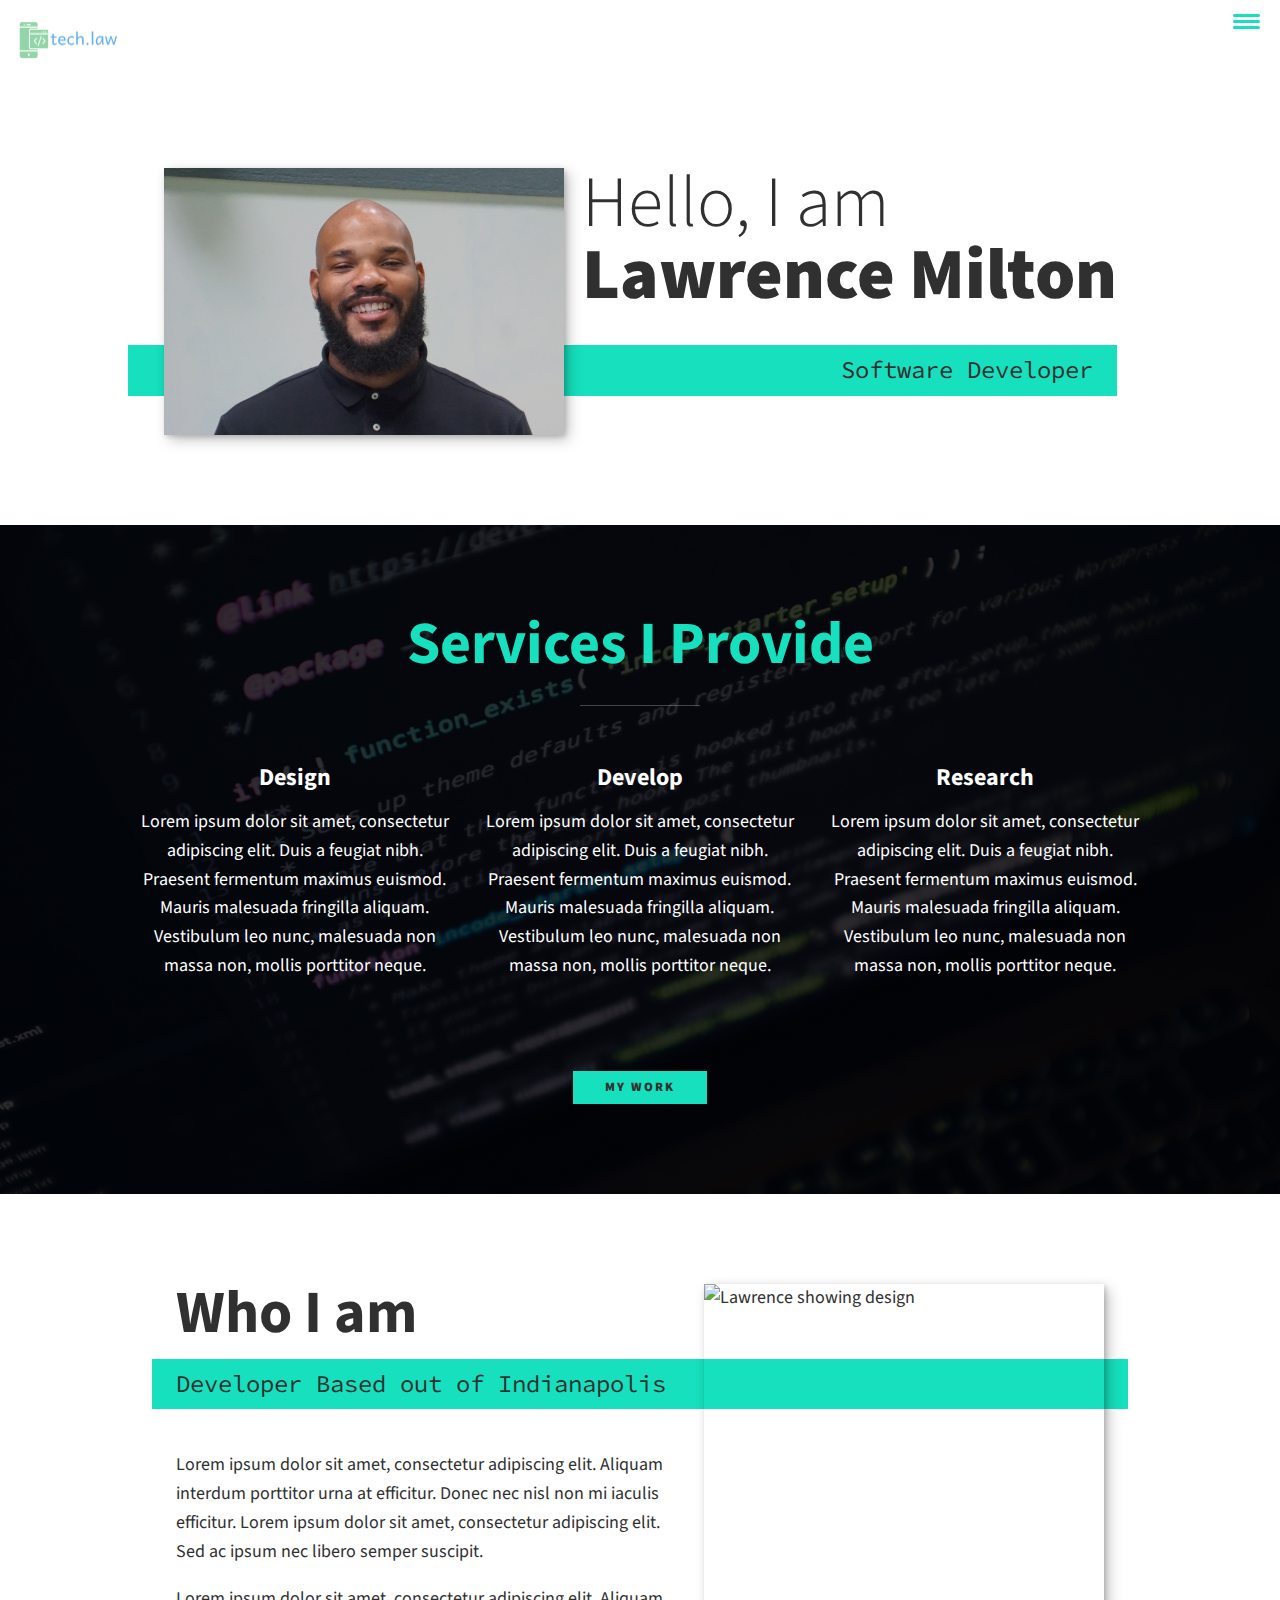
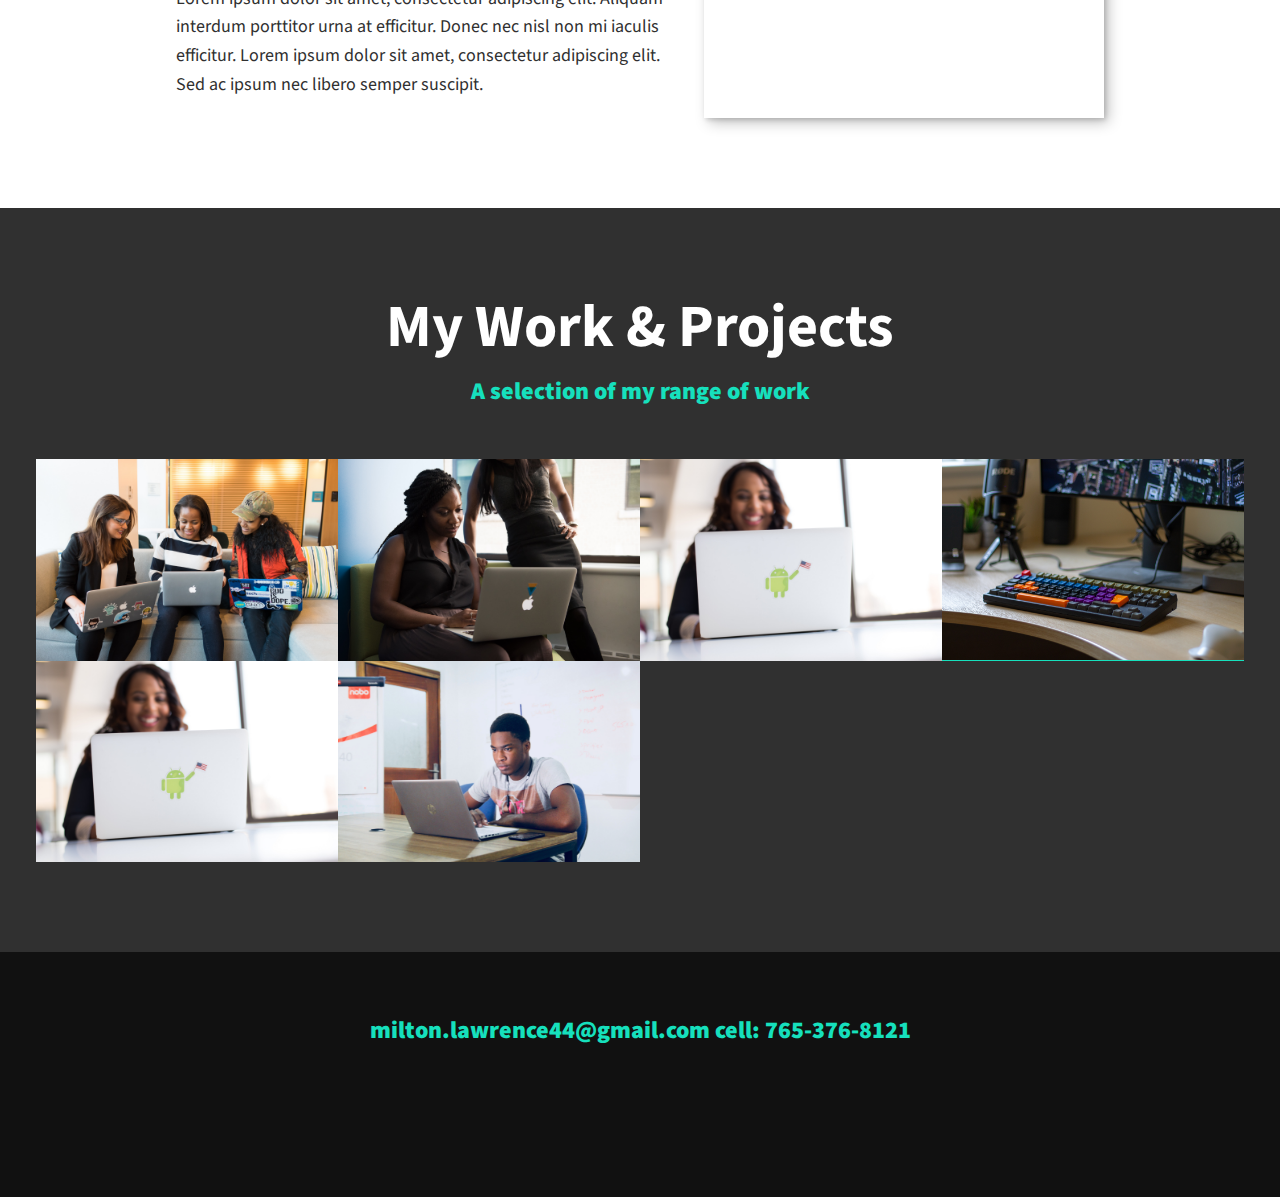
==== index.html @ 19be71a9 "Add phone number to footer" ====
<!DOCTYPE html>
<html lang="en">
  <head>
    <meta charset="UTF-8" />
    <meta name="viewport" content="width=device-width, initial-scale=1.0" />
    <title>Lawrence Milton Portfolio Website</title>
    <link
      rel="stylesheet"
      href="https://cdnjs.cloudflare.com/ajax/libs/normalize/7.0.0/normalize.min.css"
    />
    <script
      src="https://kit.fontawesome.com/e6f04db152.js"
      crossorigin="anonymous"
    ></script>
    <link
      href="https://fonts.googleapis.com/css?family=Source+Code+Pro:400,900|Source+Sans+Pro:300,900&display=swap"
      rel="stylesheet"
    />

    <link rel="stylesheet" href="css/style.css" />
  </head>
  <body>
    <header>
      <div class="logo">
        <img src="img/logo.png" alt="" />
      </div>
      <button class="nav-toggle" aria-label="toggle navigation">
        <span class="hamburger"></span>
      </button>
      <nav class="nav">
        <ul class="nav__list">
          <li class="nav__item"><a href="#home" class="nav__link">Home</a></li>
          <li class="nav__item">
            <a href="#services" class="nav__link">My Services</a>
          </li>
          <li class="nav__item">
            <a href="#about" class="nav__link">About me</a>
          </li>
          <li class="nav__item">
            <a href="#work" class="nav__link">My Work</a>
          </li>
        </ul>
      </nav>
    </header>

    <!---Introduction--->
    <section class="intro" id="home">
      <h1 class="section__title section__title--intro">
        Hello, I am <strong>Lawrence Milton</strong>
      </h1>
      <p class="section__subtitle section__subtitle--intro">
        Software Developer
      </p>
      <img
        src="img/DSC03728.JPG"
        alt="picture of Lawrence smiling"
        class="intro__img"
      />
    </section>

    <!---My Services---->
    <section class="my-services" id="services">
      <h2 class="section__title section__title--services">
        Services I Provide
      </h2>
      <div class="services">
        <div class="service">
          <h3>Design</h3>
          <p>
            Lorem ipsum dolor sit amet, consectetur adipiscing elit. Duis a
            feugiat nibh. Praesent fermentum maximus euismod. Mauris malesuada
            fringilla aliquam. Vestibulum leo nunc, malesuada non massa non,
            mollis porttitor neque.
          </p>
        </div>
        <!---Closed service--->
        <div class="service">
          <h3>Develop</h3>
          <p>
            Lorem ipsum dolor sit amet, consectetur adipiscing elit. Duis a
            feugiat nibh. Praesent fermentum maximus euismod. Mauris malesuada
            fringilla aliquam. Vestibulum leo nunc, malesuada non massa non,
            mollis porttitor neque.
          </p>
        </div>
        <!---Closed service--->
        <div class="service">
          <h3>Research</h3>
          <p>
            Lorem ipsum dolor sit amet, consectetur adipiscing elit. Duis a
            feugiat nibh. Praesent fermentum maximus euismod. Mauris malesuada
            fringilla aliquam. Vestibulum leo nunc, malesuada non massa non,
            mollis porttitor neque.
          </p>
        </div>
        <!---Closed service--->
      </div>
      <!---Closed Services--->
      <a href="#work" class="btn">My Work</a>
    </section>

    <!--About me-->
    <section class="about-me" id="about">
      <h2 class="section__title section__title--about">Who I am</h2>
      <p class="section__subtitle section__subtitle--about">
        Developer Based out of Indianapolis
      </p>

      <div class="about-me__body">
        <p>
          Lorem ipsum dolor sit amet, consectetur adipiscing elit. Aliquam
          interdum porttitor urna at efficitur. Donec nec nisl non mi iaculis
          efficitur. Lorem ipsum dolor sit amet, consectetur adipiscing elit.
          Sed ac ipsum nec libero semper suscipit.
        </p>
        <p>
          Lorem ipsum dolor sit amet, consectetur adipiscing elit. Aliquam
          interdum porttitor urna at efficitur. Donec nec nisl non mi iaculis
          efficitur. Lorem ipsum dolor sit amet, consectetur adipiscing elit.
          Sed ac ipsum nec libero semper suscipit.
        </p>
      </div>

      <img
        src="img/DSC03718.JPG"
        alt="Lawrence showing design"
        class="about-me__img"
      />
    </section>

    <!--My Work-->
    <section class="my-work" id="work">
      <h2 class="section__title section__title--work">My Work & Projects</h2>
      <p class="section__subtitle section__subtitle--work">
        A selection of my range of work
      </p>
      <div class="portfolio">
        <a href="portfolio-item.html" class="portfolio__item">
          <img src="img/project_1.jpg" alt="" class="portfolio__img" />
        </a>
        <a href="#" class="portfolio__item">
          <img src="img/project_2.jpg" alt="" class="portfolio__img" />
        </a>
        <a href="#" class="portfolio__item">
          <img src="img/project_3.jpg" alt="" class="portfolio__img" />
        </a>
        <a href="#" class="portfolio__item">
          <img src="img/project_4.jpg" alt="" class="portfolio__img" />
        </a>
        <a href="#" class="portfolio__item">
          <img src="img/project_3.jpg" alt="" class="portfolio__img" />
        </a>
        <a href="#" class="portfolio__item">
          <img src="img/project_6.jpg" alt="" class="portfolio__img" />
        </a>
      </div>
    </section>

    <!--Footer-->
    <footer class="footer">
      <a href="mailto:milton.lawrence44@gmail.com" class="footer__link"
        >milton.lawrence44@gmail.com cell: 765-376-8121</a
      >
      <ul class="social-list">
        <li class="social-list__item">
          <a class="social-list__link" href="https://github.com/lawmil"
            ><i class="fab fa-github"></i
          ></a>
        </li>
        <li class="social-list__item">
          <a
            class="social-list__link"
            href="https://www.linkedin.com/in/lawrence-milton-266180165/"
            ><i class="fab fa-linkedin"></i
          ></a>
        </li>
      </ul>
    </footer>

    <script src="js/index.js"></script>
  </body>
</html>
---- css/style.css ----
*,
*::before,
*::after {
  box-sizing: border-box;
}

:root {
  --ff-primary: "Source Sans Pro", sans-serif;
  --ff-secondary: "Source Code Pro", monospace;

  --fw-reg: 300;
  --fw-bold: 900;

  --clr-light: #fff;
  --clr-dark: #303030;
  --clr-accent: #16e0bd;

  --fs-h1: 3rem;
  --fs-h2: 2.25rem;
  --fs-h3: 1.25rem;
  --fs-body: 1rem;

  --bs: 0.25em 0.25em 0.75em rgba(0, 0, 0, 0.25),
    0.125em 0.125em 0.25em rgba(0, 0, 0, 0.15);
}

@media (min-width: 800px) {
  :root {
    --fs-h1: 4.5rem;
    --fs-h2: 3.75rem;
    --fs-h3: 1.5rem;
    --fs-body: 1.125rem;
  }
}

/* General Styles*/

html {
  scroll-behavior: smooth;
}

body {
  background: var(--clr-light);
  color: var(--clr-dark);
  margin: 0;
  font-family: var(--ff-primary);
  font-size: var(--fs-body);
  line-height: 1.6;
}

section {
  padding: 5em 2em;
}

img {
  display: block;
  max-width: 100%;
}

strong {
  font-weight: var(--fw-bold);
}

:focus {
  outline: 3px solid var(--clr-accent);
  outline-offset: 3px;
}

/* Button */

.btn {
  display: inline-block;
  padding: 0.5em 2.5em;
  background: var(--clr-accent);
  color: var(--clr-dark);
  text-decoration: none;
  cursor: pointer;
  font-size: 0.8rem;
  text-transform: uppercase;
  letter-spacing: 2px;
  font-weight: var(--fw-bold);
  transition: transform 200ms ease-in-out;
}

.btn:hover {
  transform: scale(1.1);
}

/* Typography */

h1,
h2,
h3 {
  line-height: 1;
  margin: 0;
}

h1 {
  font-size: var(--fs-h1);
}
h2 {
  font-size: var(--fs-h2);
}
h3 {
  font-size: var(--fs-h3);
}

.section__title {
  margin-bottom: 0.25em;
}

.section__title--intro {
  font-weight: var(--fw-reg);
}

.section__title--intro strong {
  display: block;
}

.section__subtitle {
  margin: 0;
  font-size: var(--fs-h3);
}

.section__subtitle--intro,
.section__subtitle--about {
  background: var(--clr-accent);
  padding: 0.25em 1em;
  font-family: var(--ff-secondary);
  margin-bottom: 1em;
}

.section__subtitle--work {
  color: var(--clr-accent);
  font-weight: var(--fw-bold);
  margin-bottom: 2em;
}

/* header */

header {
  display: flex;
  justify-content: space-between;
  padding: 1em;
}

.logo {
  max-width: 100px;
}

.nav {
  position: fixed;
  background: var(--clr-dark);
  color: var(--clr-light);
  top: 0;
  bottom: 0;
  left: 0;
  right: 0;
  z-index: 100;

  transform: translateX(100%);
  transition: transform 250ms cubic-bezier(0.5, 0, 0.5, 1);
}

.nav__list {
  list-style: none;
  display: flex;
  height: 100%;
  flex-direction: column;
  justify-content: space-evenly;
  align-items: center;
  margin: 0;
  padding: 0;
}

.nav__link {
  color: inherit;
  font-weight: var(--fw-bold);
  font-size: var(--fs-h2);
  text-decoration: none;
}

.nav__link:hover {
  color: var(--clr-accent);
}

.nav-toggle {
  padding: 0.5em;
  background: transparent;
  border: 0;
  cursor: pointer;
  position: absolute;
  right: 1em;
  top: 1em;
  z-index: 1000;
}

.nav-open .nav {
  transform: translateX(0);
}

.nav-open .nav-toggle {
  position: fixed;
}

.nav-open .hamburger {
  transform: rotate(0.625turn);
}

.nav-open .hamburger::before {
  transform: rotate(90deg) translateX(-6px);
}

.nav-open .hamburger::after {
  opacity: 0;
}

.hamburger {
  display: block;
  position: relative;
}

.hamburger,
.hamburger::before,
.hamburger::after {
  background: var(--clr-accent);
  width: 2em;
  height: 3px;
  border-radius: 1em;
  transition: transform 250ms ease-in-out;
}

.hamburger::before,
.hamburger::after {
  content: "";
  position: absolute;
  left: 0;
  right: 0;
}

.hamburger::before {
  top: 6px;
}
.hamburger::after {
  bottom: 6px;
}

/* Intro section */

.intro {
  position: relative;
}

.intro__img {
  box-shadow: var(--bs);
}

.section__subtitle--intro {
  display: inline-block;
}

@media (min-width: 600px) {
  .intro {
    display: grid;
    width: min-content;
    margin: 0 auto;
    grid-column-gap: 1em;
    grid-template-areas:
      "img title"
      "img subtitle";
    grid-template-columns: min-content max-content;
  }

  .intro__img {
    grid-area: img;
    min-width: 400px;
    position: relative;
    z-index: 2;
  }

  .section__subtitle--intro {
    align-self: start;
    grid-column: -1 / 1;
    grid-row: 2;
    text-align: right;
    position: relative;
    left: -1.5em;
    width: calc(100% + 1.5em);
  }
}

/* My Services Section */

.my-services {
  background-color: var(--clr-dark);
  background-image: url(../img/services-bg.jpg);
  background-size: cover;
  background-blend-mode: multiply;
  color: var(--clr-light);
  text-align: center;
}

.section__title--services {
  color: var(--clr-accent);
  position: relative;
}

.section__title--services::after {
  content: "";
  display: block;
  width: 2em;
  height: 1px;
  margin: 0.5em auto 1em;
  background: var(--clr-light);
  opacity: 0.25;
}

.services {
  margin-bottom: 4em;
}

.service {
  max-width: 500px;
  margin: 0 auto;
}

@media (min-width: 800px) {
  .services {
    display: flex;
    max-width: 1000px;
    margin-left: auto;
    margin-right: auto;
  }

  .service + .service {
    margin-left: 2em;
  }
}

.about-me {
  max-width: 1000px;
  margin: 0 auto;
}

.about-me__img {
  box-shadow: var(--bs);
}

@media (min-width: 600px) {
  .about-me {
    display: grid;
    grid-template-columns: 1fr 400px;
    grid-template-areas:
      "title img"
      "subtitle img"
      "text img";
    grid-column-gap: 2em;
  }

  .section__title--about {
    grid-area: title;
  }

  .section__subtitle--about {
    grid-column: 1 / -1;
    grid-row: 2;
    position: relative;
    left: -1em;
    width: calc(100% + 2em);
    padding-left: 1em;
    padding-right: calc(200px + 4em);
  }

  .about-me__img {
    grid-area: img;
    position: relative;
    z-index: 2;
  }
}

/* My work and projects */

.my-work {
  background-color: var(--clr-dark);
  color: var(--clr-light);
  text-align: center;
}

.portfolio {
  display: grid;
  grid-template-columns: repeat(auto-fit, minmax(300px, 1fr));
}

.portfolio__item {
  /* Won't see this because of image */
  background: var(--clr-accent);
  overflow: hidden;
}

.portfolio__img {
  transition: transform 750ms cubic-bezier(0.5, 0, 0.5, 1), opacity 250ms linear;
}

.portfolio__item:focus {
  position: relative;
  z-index: 2;
}

.portfolio__img:hover,
.portfolio__item:focus .portfolio__img {
  transform: scale(1.2);
  opacity: 0.75;
}

/* footer */

.footer {
  background: #111;
  color: var(--clr-accent);
  text-align: center;
  padding: 2.5em 0;
  font-size: var(--fs-h3);
}

.footer a {
  color: inherit;
  text-decoration: none;
}

.footer__link {
  font-weight: var(--fw-bold);
}

.footer__link:hover,
.social-list__link:hover {
  opacity: 0.7;
}

.footer__link:hover {
  text-decoration: underline;
}

.social-list {
  list-style: none;
  display: flex;
  justify-content: center;
  margin: 2em 0 0;
  padding: 0;
}

.social-list__items {
  margin: 0 0.5em;
}

.social-list__link {
  padding: 0.5em;
}

/* Individual portfolio item styles*/

.portfolio-item-individual {
  padding: 0 2em 2em;
  max-width: 1000px;
  margin: 0 auto;
}
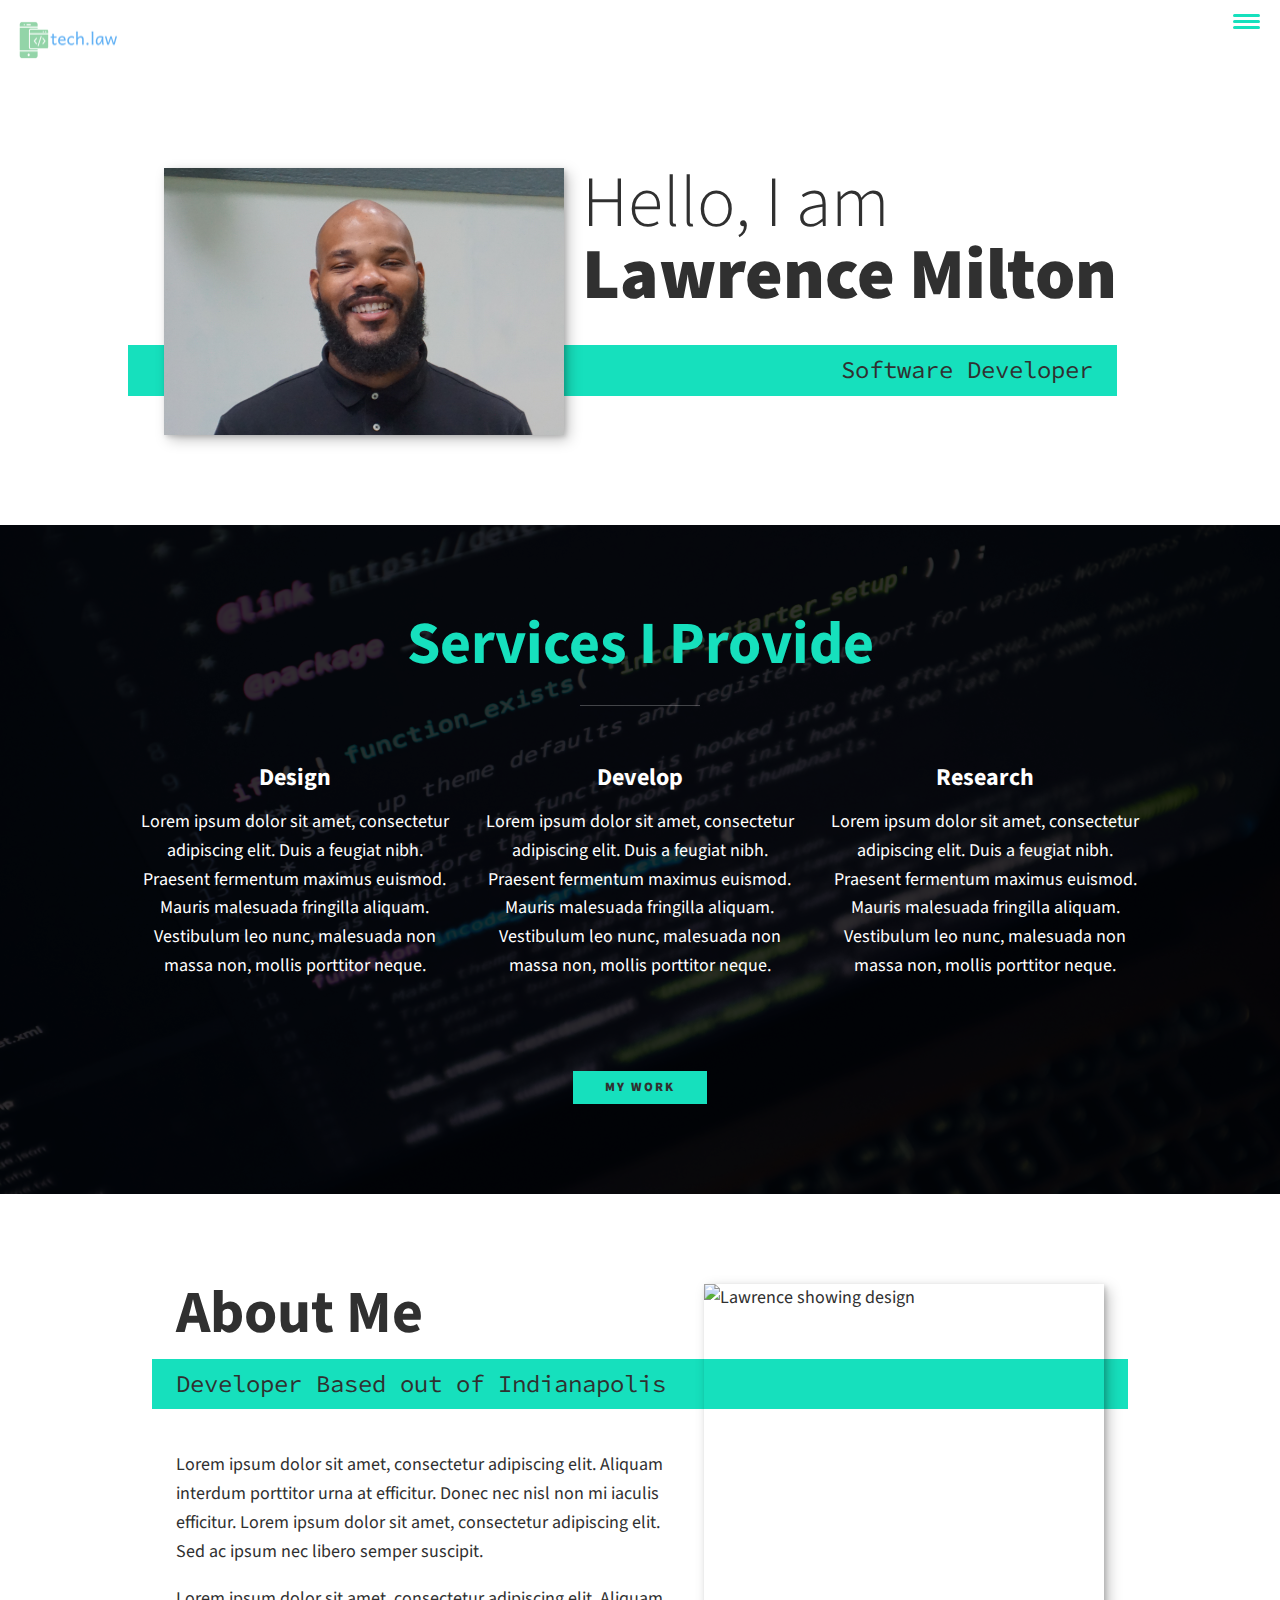
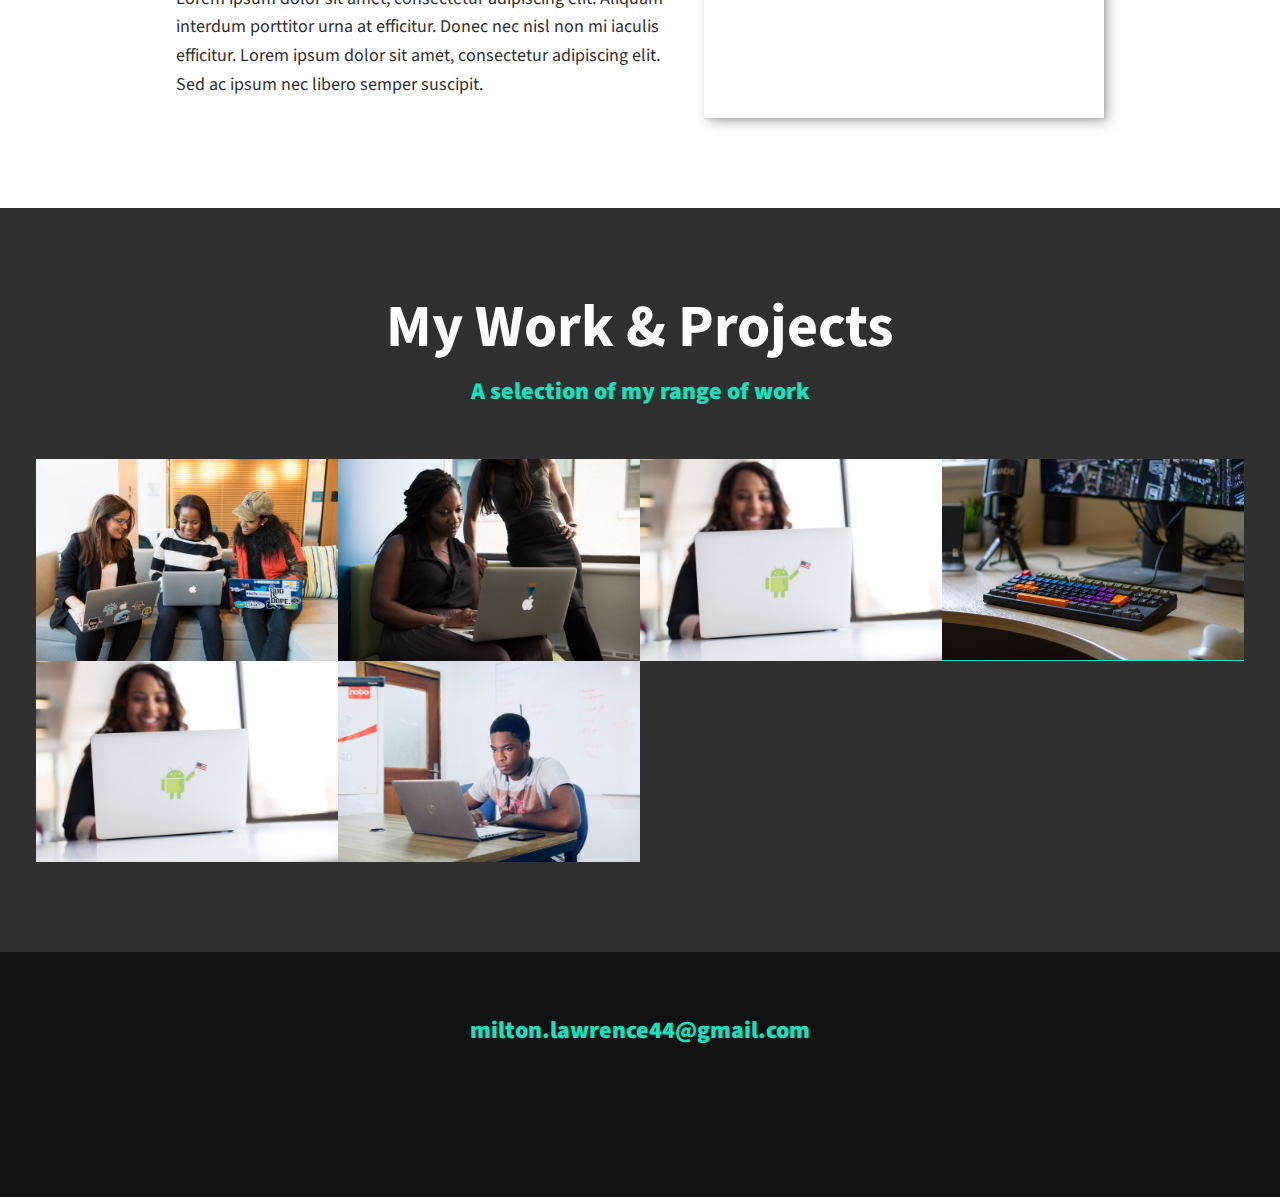
==== commit c4b0d4c7: "About section title changed and number is taken away" ====
--- a/index.html
+++ b/index.html
@@ -101,7 +101,7 @@
 
     <!--About me-->
     <section class="about-me" id="about">
-      <h2 class="section__title section__title--about">Who I am</h2>
+      <h2 class="section__title section__title--about">About Me</h2>
       <p class="section__subtitle section__subtitle--about">
         Developer Based out of Indianapolis
       </p>
@@ -159,7 +159,7 @@
     <!--Footer-->
     <footer class="footer">
       <a href="mailto:milton.lawrence44@gmail.com" class="footer__link"
-        >milton.lawrence44@gmail.com cell: 765-376-8121</a
+        >milton.lawrence44@gmail.com</a
       >
       <ul class="social-list">
         <li class="social-list__item">
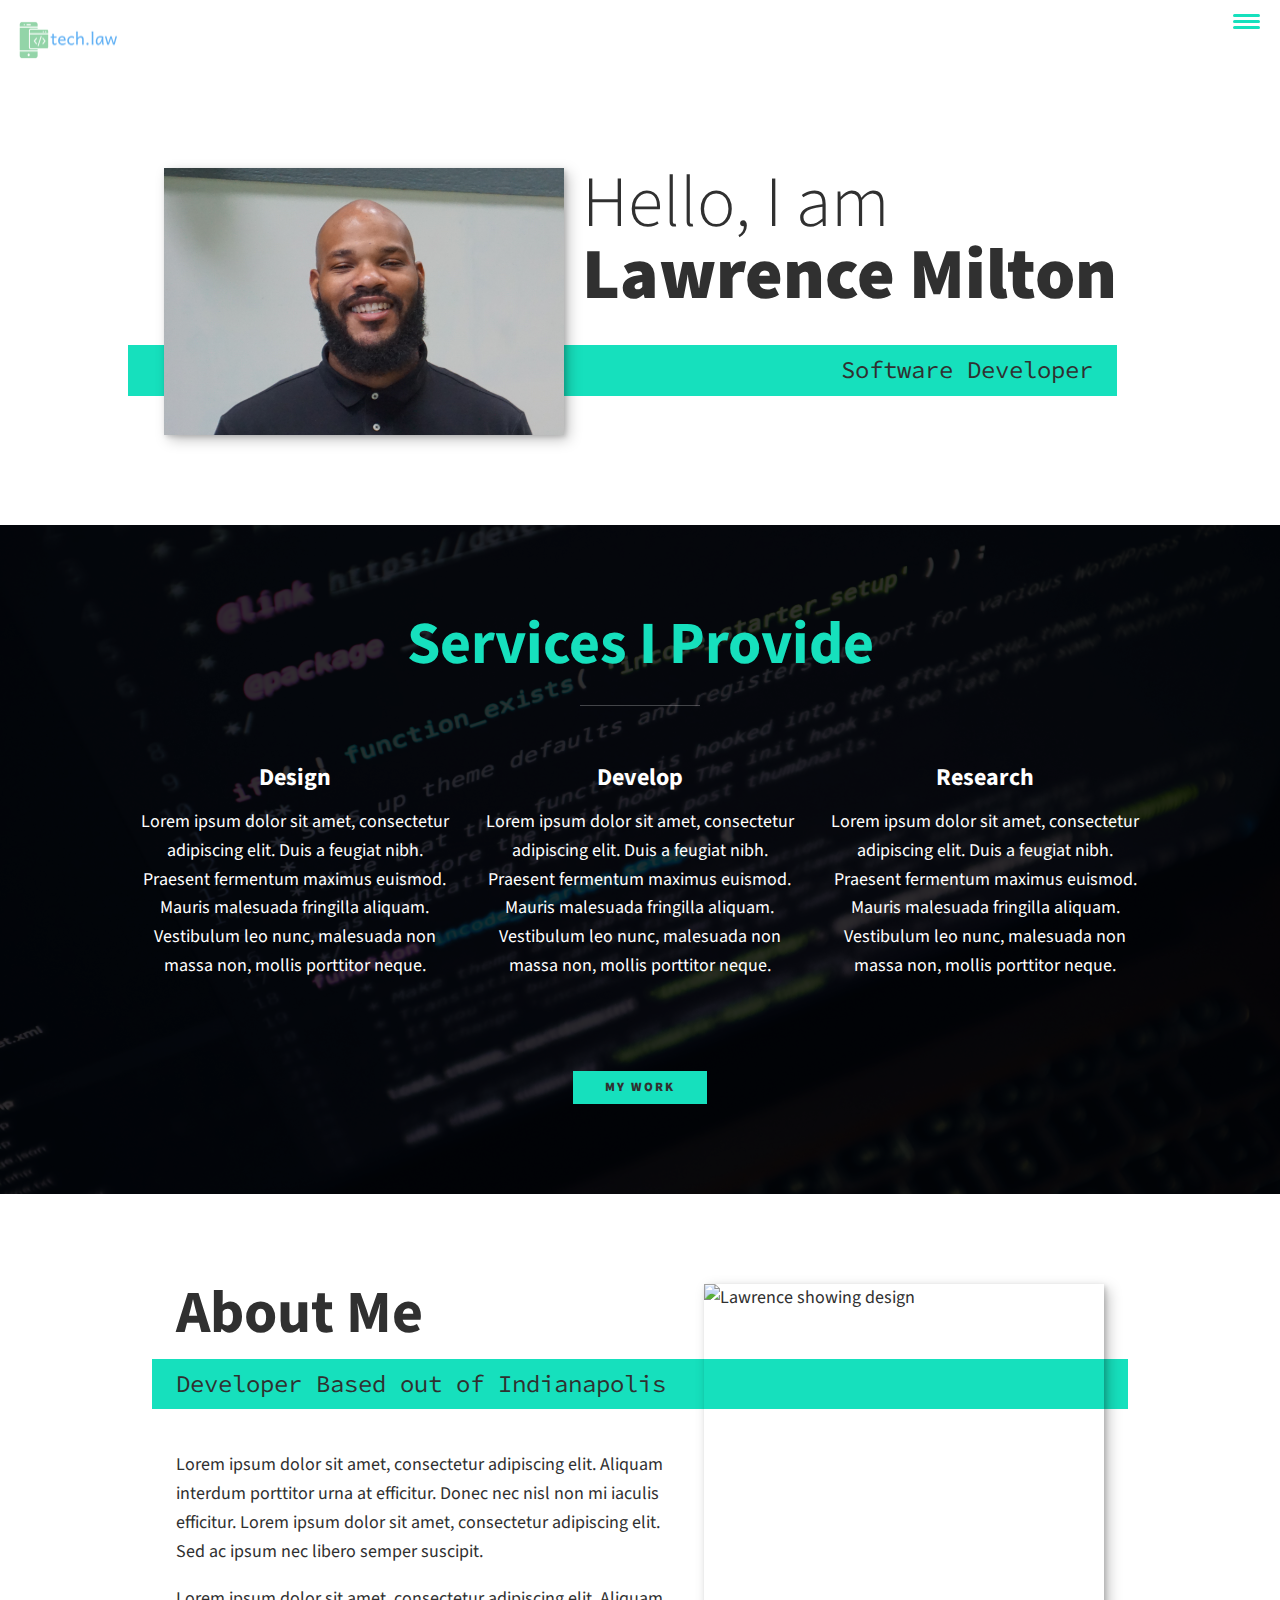
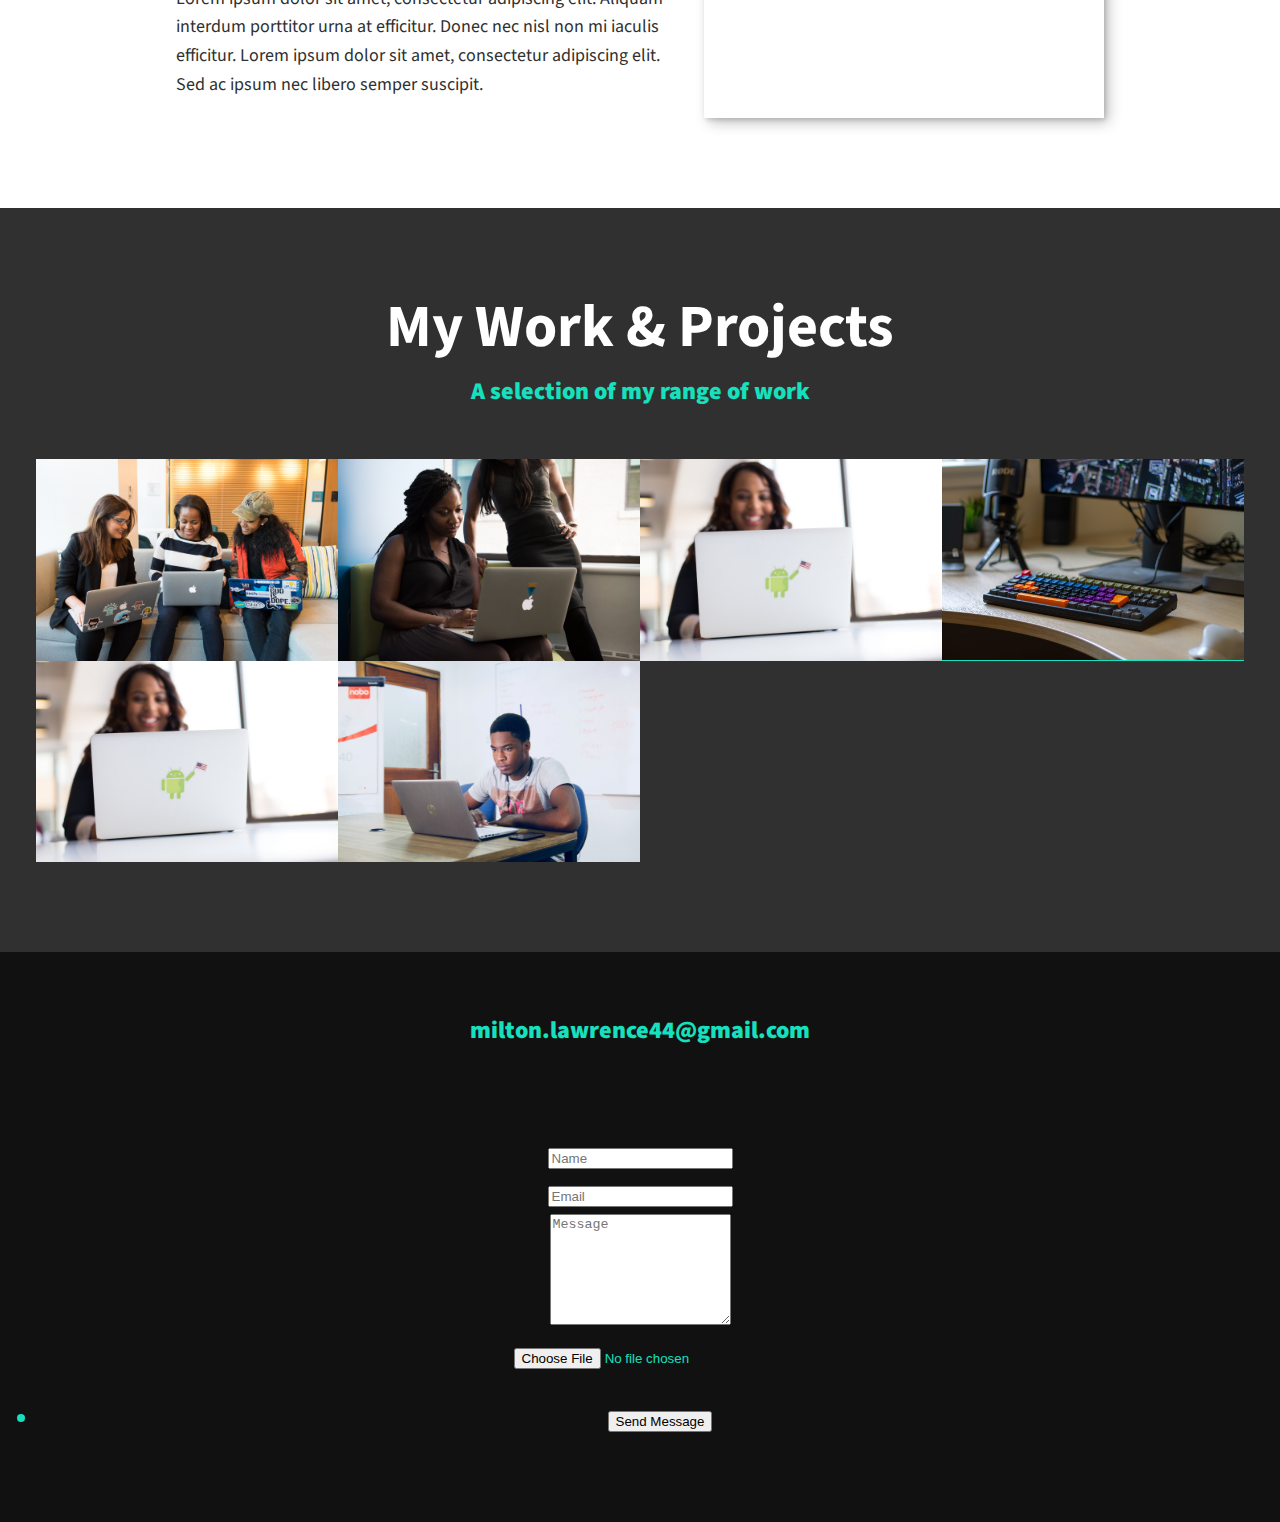
==== commit 9197afc3: "Add contact submission layout to footer" ====
--- a/index.html
+++ b/index.html
@@ -175,6 +175,41 @@
           ></a>
         </li>
       </ul>
+      <form action="POST" data-netlify="true">
+        <div class="fields">
+          <div class="field half">
+            <input type="text" name="name" id="name" placeholder="Name" />
+          </div>
+          <div class="field half">
+            <input type="email" name="email" id="email" placeholder="Email" />
+          </div>
+          <div class="field">
+            <textarea
+              name="message"
+              id="message"
+              placeholder="Message"
+              rows="7"
+            ></textarea>
+          </div>
+          <div class="field">
+            <input
+              type="file"
+              name="myFile"
+              id="myFile"
+              placeholder="Upload File"
+              rows="7"
+            />
+          </div>
+          <div class="field">
+            <div data-netlify-recaptcha="true"></div>
+          </div>
+        </div>
+        <ul class="actions">
+          <li>
+            <input type="submit" value="Send Message" class="button primary" />
+          </li>
+        </ul>
+      </form>
     </footer>
 
     <script src="js/index.js"></script>
--- a/css/style.css
+++ b/css/style.css
@@ -463,3 +463,9 @@
   max-width: 1000px;
   margin: 0 auto;
 }
+
+.portfolio-item-individual p {
+  max-width: 600px;
+  margin-left: auto;
+  margin-right: auto;
+}
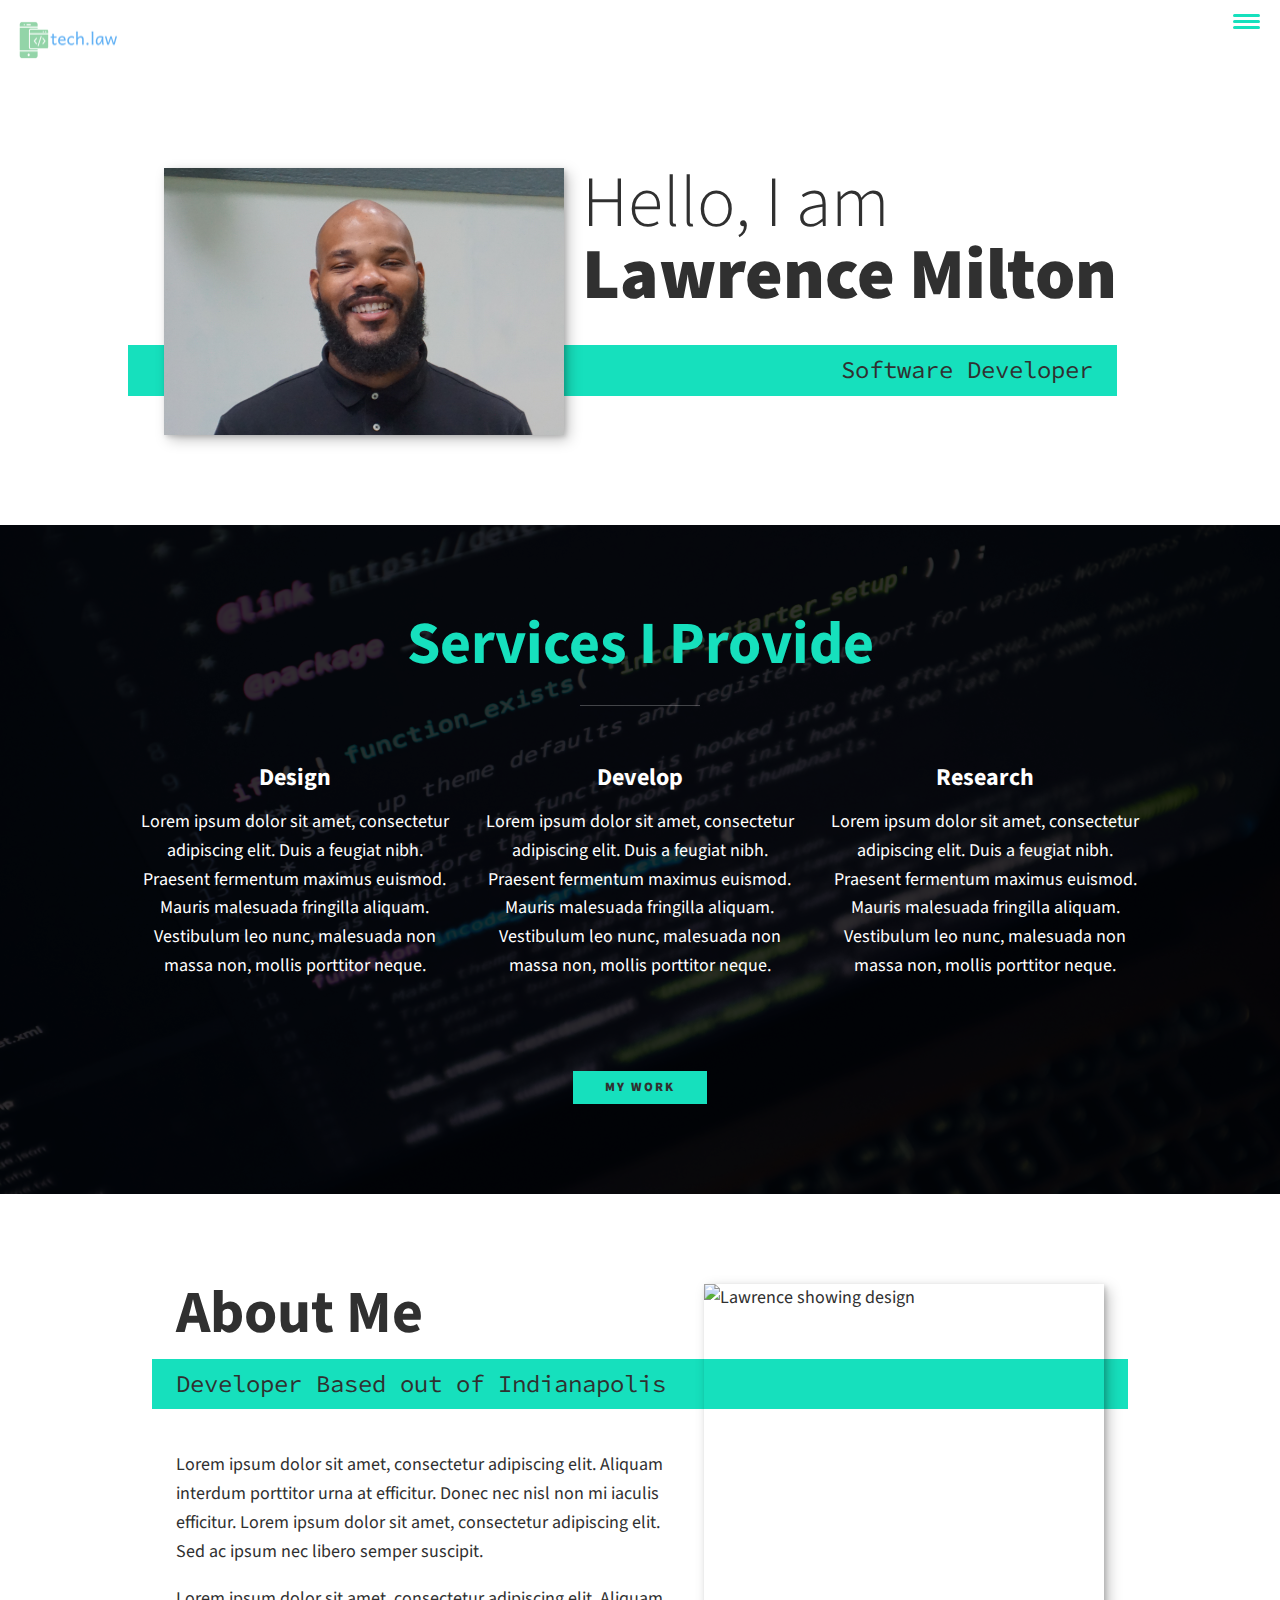
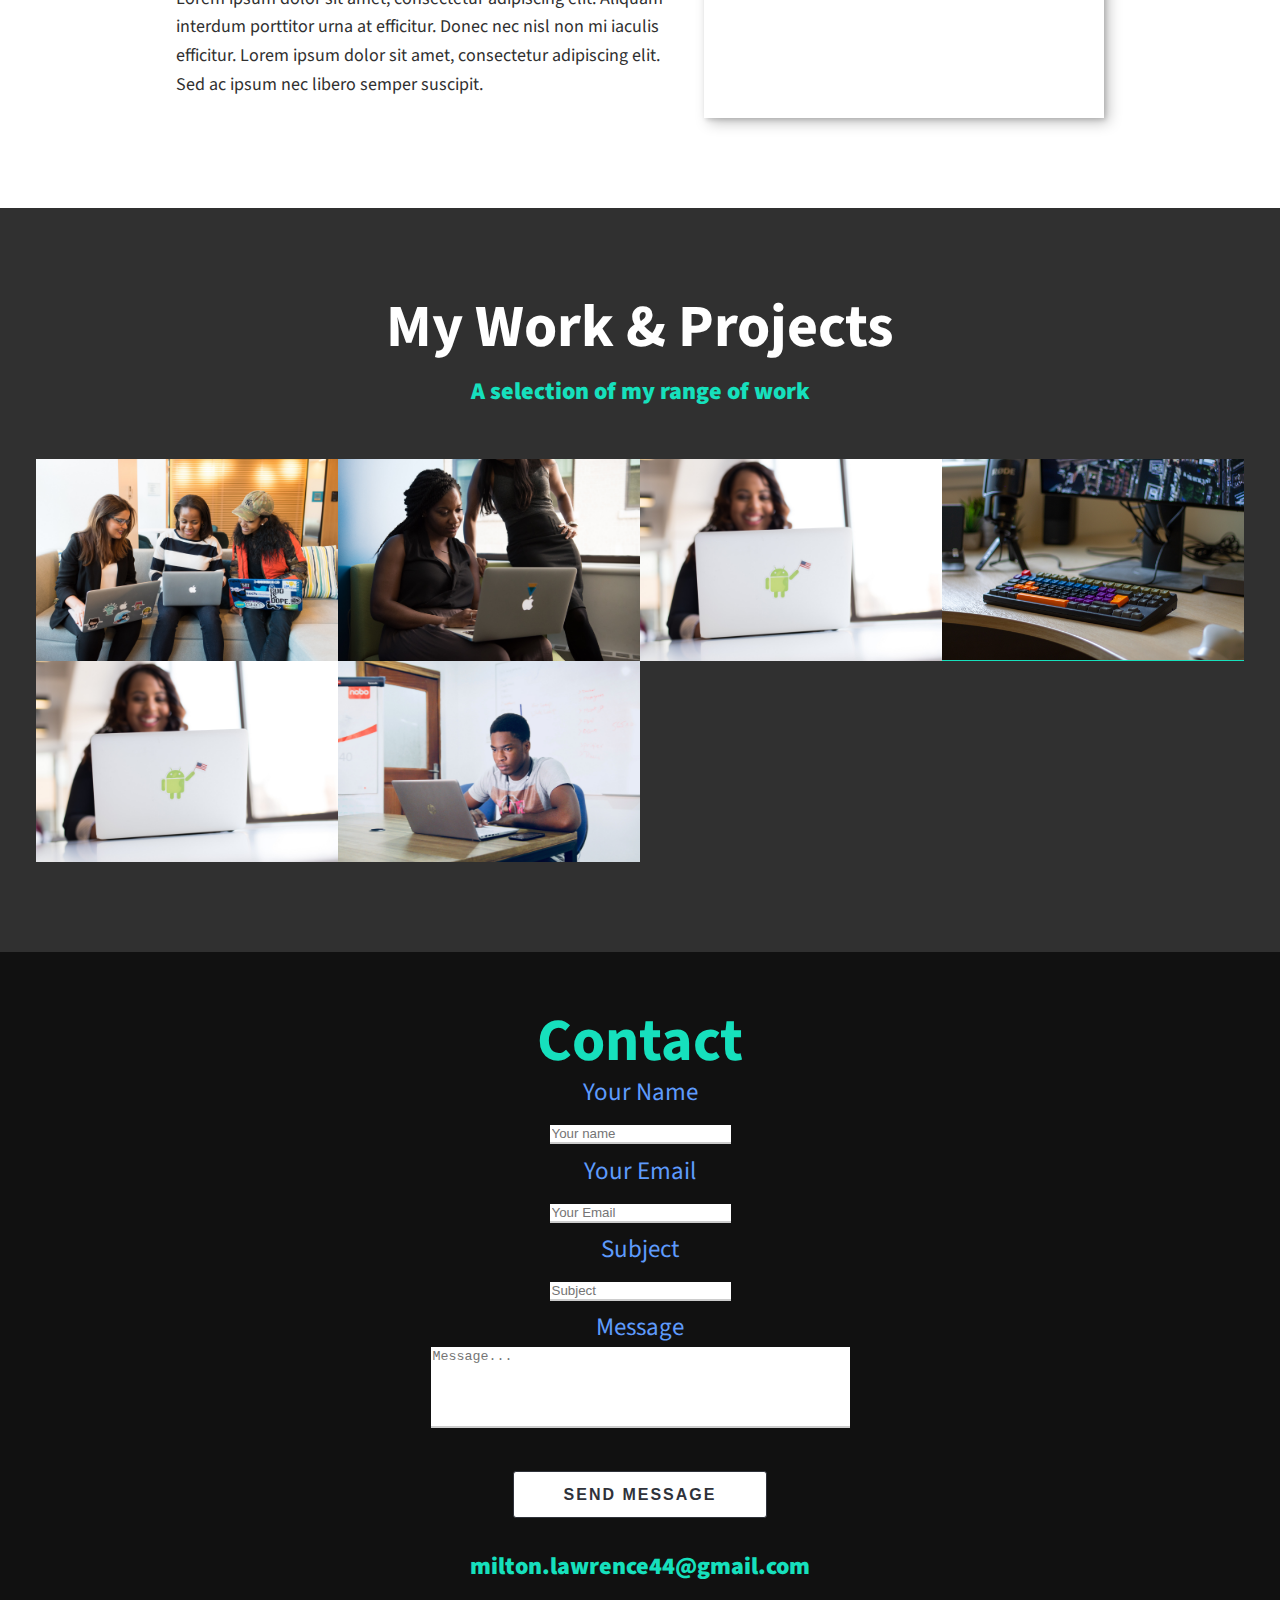
==== commit d849af35: "New contact form added with netilfy forms" ====
--- a/index.html
+++ b/index.html
@@ -158,6 +158,131 @@
 
     <!--Footer-->
     <footer class="footer">
+      <!-- <a href="mailto:milton.lawrence44@gmail.com" class="footer__link"
+        >milton.lawrence44@gmail.com</a
+      >
+      <ul class="social-list">
+        <li class="social-list__item">
+          <a class="social-list__link" href="https://github.com/lawmil"
+            ><i class="fab fa-github"></i
+          ></a>
+        </li>
+        <li class="social-list__item">
+          <a
+            class="social-list__link"
+            href="https://www.linkedin.com/in/lawrence-milton-266180165/"
+            ><i class="fab fa-linkedin"></i
+          ></a>
+        </li>
+      </ul> -->
+      <div class="container">
+        <div class="row">
+          <div class="col-xs-12 col-sm-12 col-md-12 col-lg-12 text-center">
+            <h2>Contact</h2>
+          </div>
+        </div>
+        <div class="row">
+          <div class="col-xs-6 col-sm-6 col-md-6 col-lg-6 col-xs-offset-3">
+            <form
+              id="contact-form"
+              class="form"
+              action="#"
+              method="POST"
+              role="form"
+            >
+              <div class="form-group">
+                <label class="form-label" for="name">Your Name</label>
+                <input
+                  type="text"
+                  class="form-control"
+                  id="name"
+                  name="name"
+                  placeholder="Your name"
+                  tabindex="1"
+                  required
+                />
+              </div>
+              <div class="form-group">
+                <label class="form-label" for="email">Your Email</label>
+                <input
+                  type="email"
+                  class="form-control"
+                  id="email"
+                  name="email"
+                  placeholder="Your Email"
+                  tabindex="2"
+                  required
+                />
+              </div>
+              <div class="form-group">
+                <label class="form-label" for="subject">Subject</label>
+                <input
+                  type="text"
+                  class="form-control"
+                  id="subject"
+                  name="subject"
+                  placeholder="Subject"
+                  tabindex="3"
+                />
+              </div>
+              <div class="form-group">
+                <label class="form-label" for="message">Message</label>
+                <textarea
+                  rows="5"
+                  cols="50"
+                  name="message"
+                  class="form-control"
+                  id="message"
+                  placeholder="Message..."
+                  tabindex="4"
+                  required
+                ></textarea>
+              </div>
+              <div class="text-center">
+                <button type="submit" class="btn btn-start-order">
+                  Send Message
+                </button>
+              </div>
+            </form>
+          </div>
+        </div>
+      </div>
+
+      <!-- <form action="POST" data-netlify="true">
+        <div class="fields">
+          <div class="field half">
+            <input type="text" name="name" id="name" placeholder="Name" />
+          </div>
+          <div class="field half">
+            <input type="email" name="email" id="email" placeholder="Email" />
+          </div>
+          <div class="field">
+            <textarea
+              name="message"
+              id="message"
+              placeholder="Message"
+              rows="7"
+            ></textarea>
+          </div>
+          <div class="field">
+            <input
+              type="file"
+              name="myFile"
+              id="myFile"
+              placeholder="Upload File"
+              rows="7"
+            />
+          </div>
+          <div class="field">
+            <div data-netlify-recaptcha="true"></div>
+          </div>
+        </div>
+        <ul class="actions">
+          <li>
+            <input type="submit" value="Send Message" class="button primary" />
+          </li>
+        </ul>
+      </form> -->
       <a href="mailto:milton.lawrence44@gmail.com" class="footer__link"
         >milton.lawrence44@gmail.com</a
       >
@@ -175,41 +300,6 @@
           ></a>
         </li>
       </ul>
-      <form action="POST" data-netlify="true">
-        <div class="fields">
-          <div class="field half">
-            <input type="text" name="name" id="name" placeholder="Name" />
-          </div>
-          <div class="field half">
-            <input type="email" name="email" id="email" placeholder="Email" />
-          </div>
-          <div class="field">
-            <textarea
-              name="message"
-              id="message"
-              placeholder="Message"
-              rows="7"
-            ></textarea>
-          </div>
-          <div class="field">
-            <input
-              type="file"
-              name="myFile"
-              id="myFile"
-              placeholder="Upload File"
-              rows="7"
-            />
-          </div>
-          <div class="field">
-            <div data-netlify-recaptcha="true"></div>
-          </div>
-        </div>
-        <ul class="actions">
-          <li>
-            <input type="submit" value="Send Message" class="button primary" />
-          </li>
-        </ul>
-      </form>
     </footer>
 
     <script src="js/index.js"></script>
--- a/css/style.css
+++ b/css/style.css
@@ -469,3 +469,55 @@
   margin-left: auto;
   margin-right: auto;
 }
+
+/* Contact */
+
+textarea {
+  resize: none;
+}
+.form-label {
+  font-size: 25px;
+  color: #5e9bfc;
+  margin-left: auto;
+  margin-right: auto;
+  display: block;
+  opacity: 1;
+  -webkit-transition: 0.333s ease top, 0.333s ease opacity;
+  transition: 0.333s ease top, 0.333s ease opacity;
+}
+.form-control {
+  border-radius: 0;
+  border-color: #ccc;
+  border-width: 0 0 2px 0;
+  border-style: none none solid none;
+  box-shadow: none;
+}
+.form-control:focus {
+  box-shadow: none;
+  border-color: #5e9bfc;
+}
+.js-hide-label {
+  opacity: 0;
+}
+.js-unhighlight-label {
+  color: #999;
+}
+.btn-start-order {
+  background: 0 0 #ffffff;
+  border: 1px solid #2f323a;
+  border-radius: 3px;
+  color: #2f323a;
+  font-family: "Raleway", sans-serif;
+  font-size: 16px;
+  line-height: inherit;
+  margin: 30px 0;
+  padding: 10px 50px;
+  text-transform: uppercase;
+  transition: all 0.25s ease 0s;
+}
+.btn-start-order:hover,
+.btn-start-order:active,
+.btn-start-order:focus {
+  border-color: #5e9bfc;
+  color: #5e9bfc;
+}
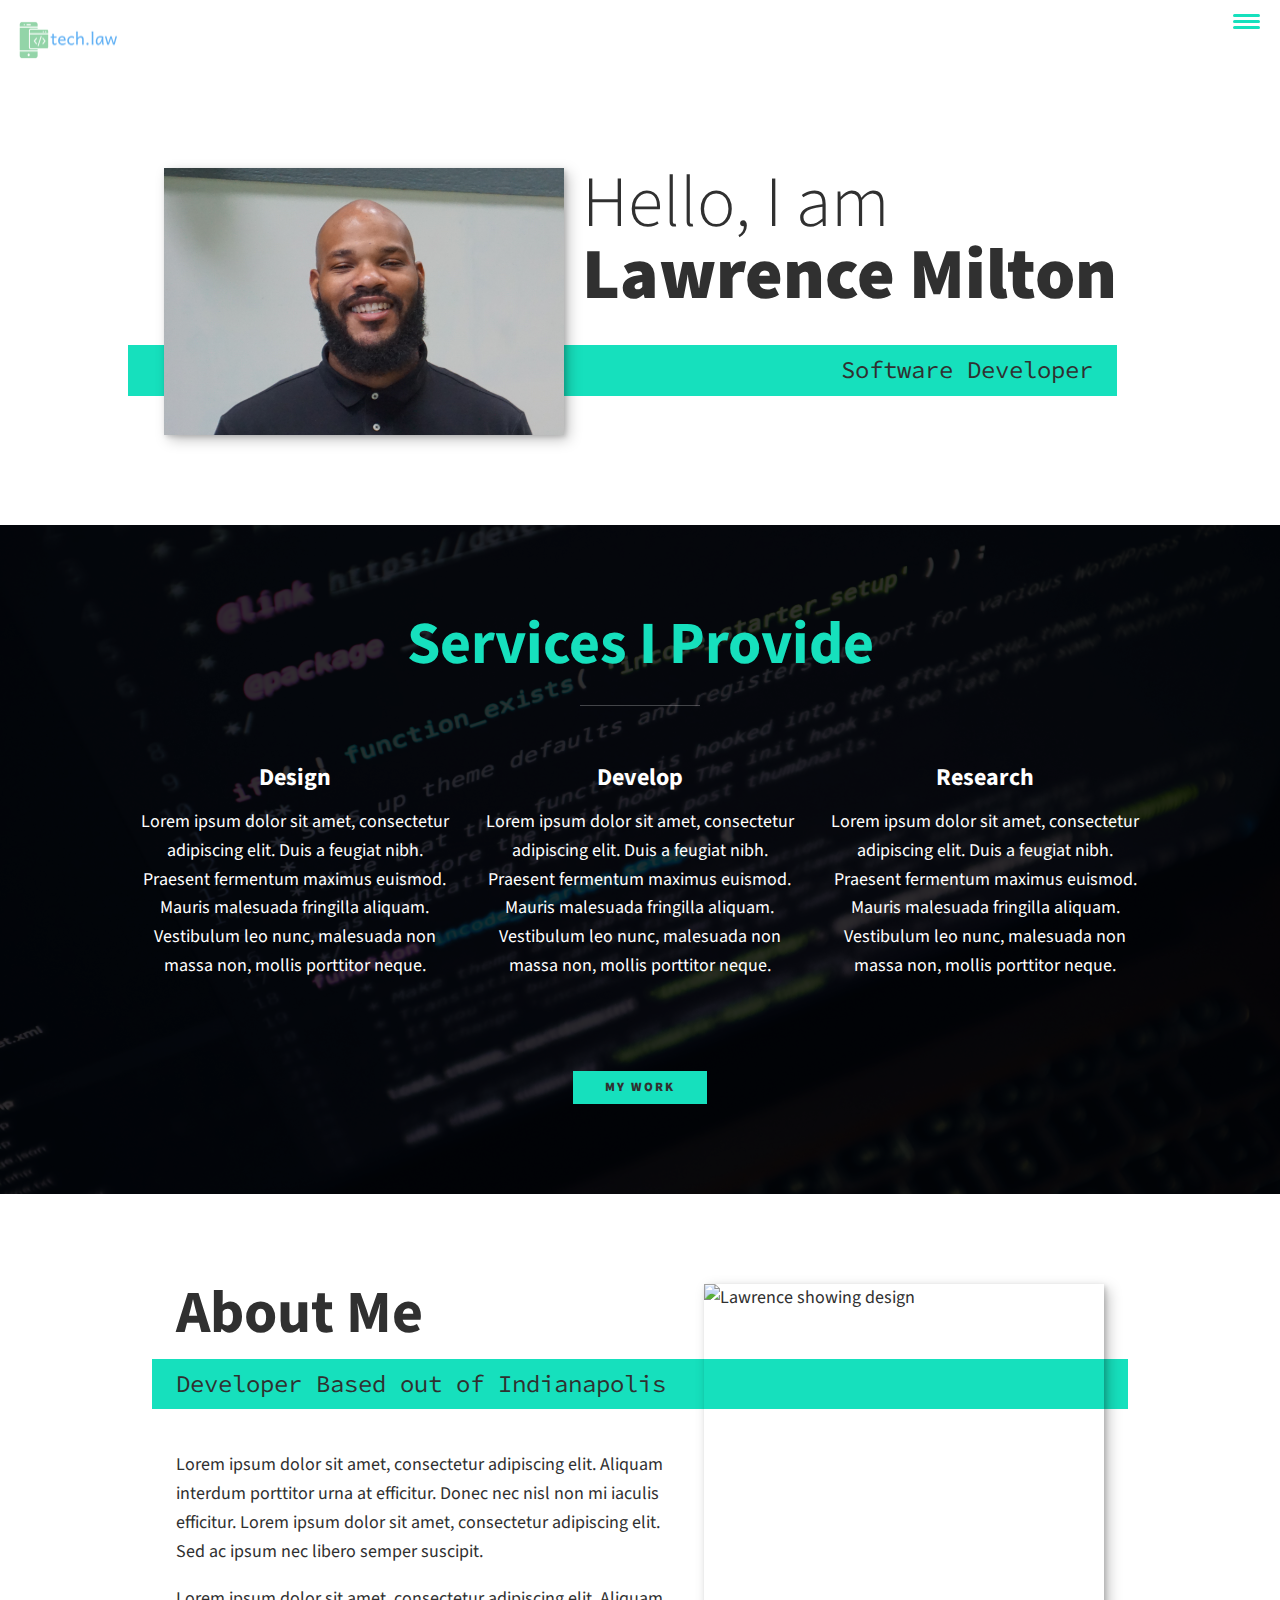
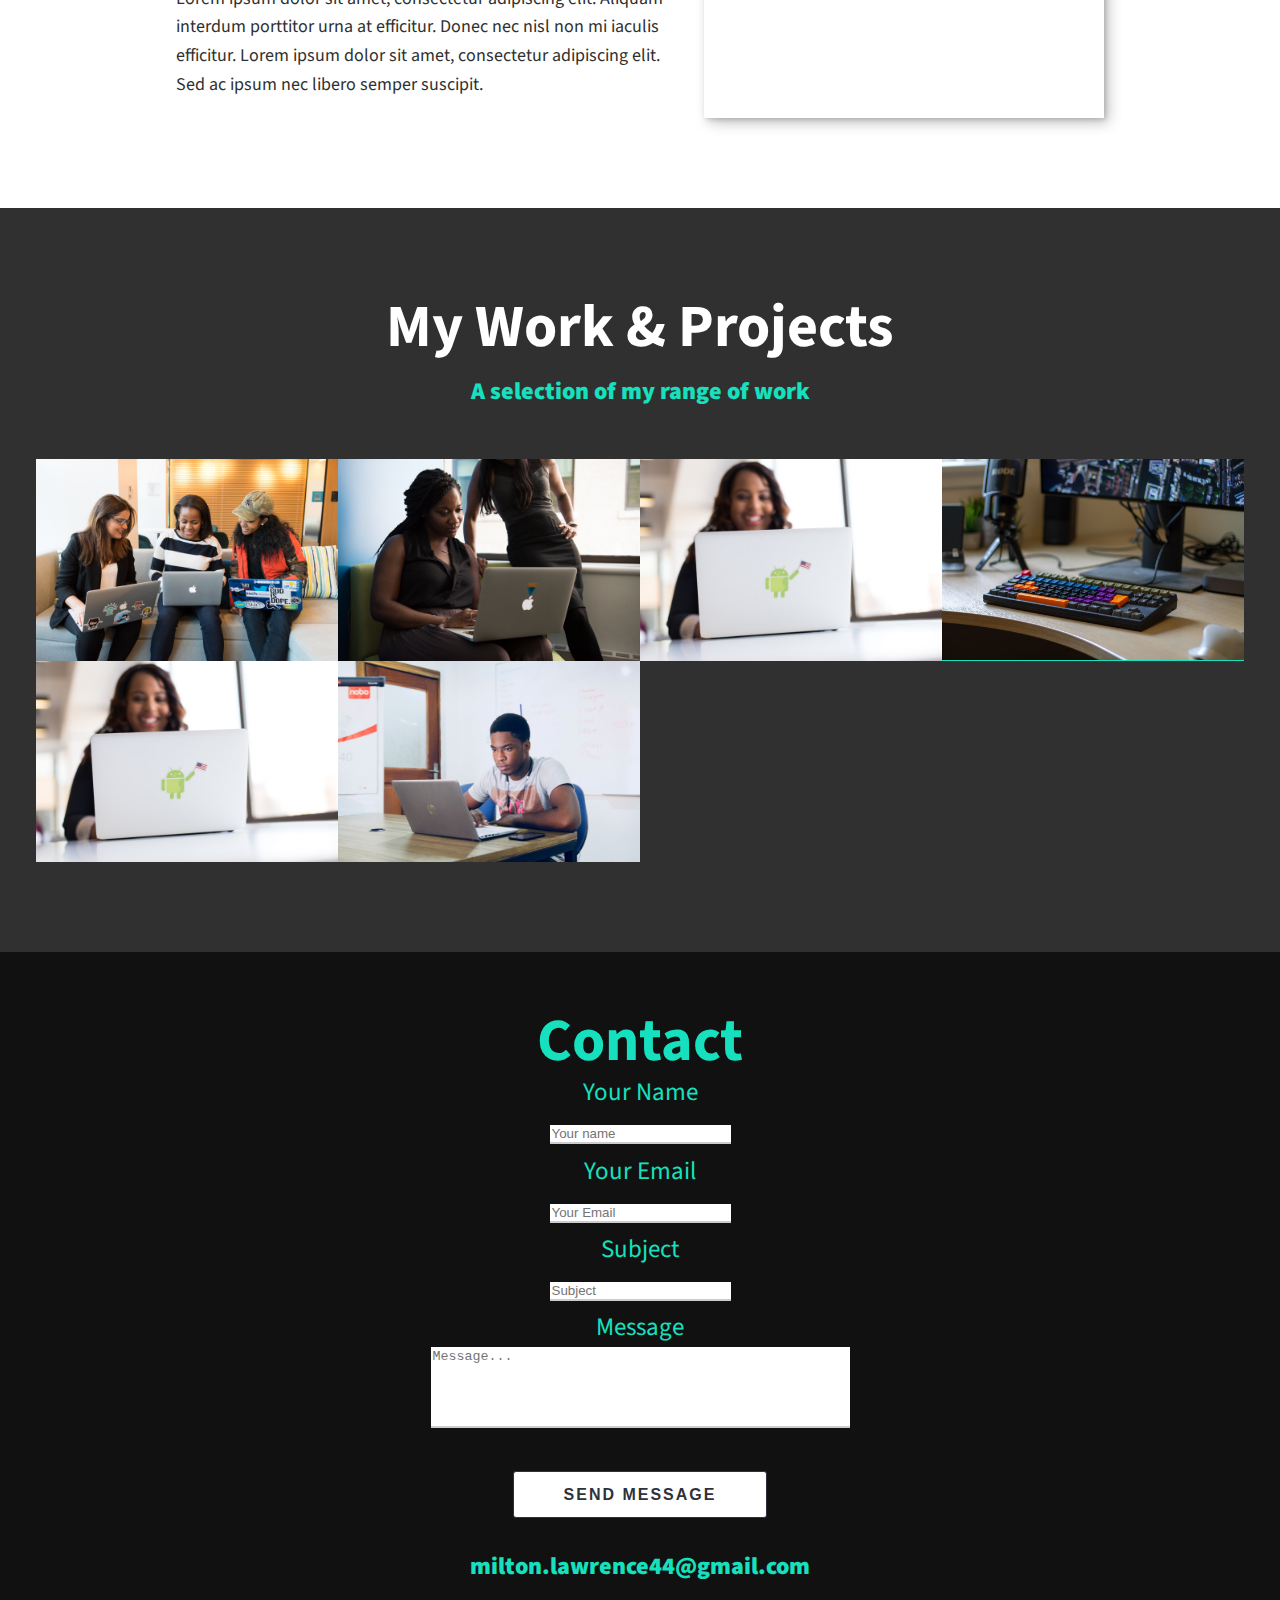
==== commit a3e635d9: "Changed color of the fonts" ====
--- a/index.html
+++ b/index.html
@@ -189,6 +189,8 @@
               action="#"
               method="POST"
               role="form"
+              data-netlify-recaptcha="true"
+              data-netlify="true"
             >
               <div class="form-group">
                 <label class="form-label" for="name">Your Name</label>
@@ -247,42 +249,6 @@
           </div>
         </div>
       </div>
-
-      <!-- <form action="POST" data-netlify="true">
-        <div class="fields">
-          <div class="field half">
-            <input type="text" name="name" id="name" placeholder="Name" />
-          </div>
-          <div class="field half">
-            <input type="email" name="email" id="email" placeholder="Email" />
-          </div>
-          <div class="field">
-            <textarea
-              name="message"
-              id="message"
-              placeholder="Message"
-              rows="7"
-            ></textarea>
-          </div>
-          <div class="field">
-            <input
-              type="file"
-              name="myFile"
-              id="myFile"
-              placeholder="Upload File"
-              rows="7"
-            />
-          </div>
-          <div class="field">
-            <div data-netlify-recaptcha="true"></div>
-          </div>
-        </div>
-        <ul class="actions">
-          <li>
-            <input type="submit" value="Send Message" class="button primary" />
-          </li>
-        </ul>
-      </form> -->
       <a href="mailto:milton.lawrence44@gmail.com" class="footer__link"
         >milton.lawrence44@gmail.com</a
       >
--- a/css/style.css
+++ b/css/style.css
@@ -477,7 +477,7 @@
 }
 .form-label {
   font-size: 25px;
-  color: #5e9bfc;
+  color: var(--clr-accent);
   margin-left: auto;
   margin-right: auto;
   display: block;
@@ -494,13 +494,13 @@
 }
 .form-control:focus {
   box-shadow: none;
-  border-color: #5e9bfc;
+  border-color: var(--clr-accent);
 }
 .js-hide-label {
   opacity: 0;
 }
 .js-unhighlight-label {
-  color: #999;
+  color: var(--clr-accent);
 }
 .btn-start-order {
   background: 0 0 #ffffff;
@@ -518,6 +518,6 @@
 .btn-start-order:hover,
 .btn-start-order:active,
 .btn-start-order:focus {
-  border-color: #5e9bfc;
-  color: #5e9bfc;
-}
+  border-color: var(--clr-accent);
+  color: var(--clr-accent);
+}
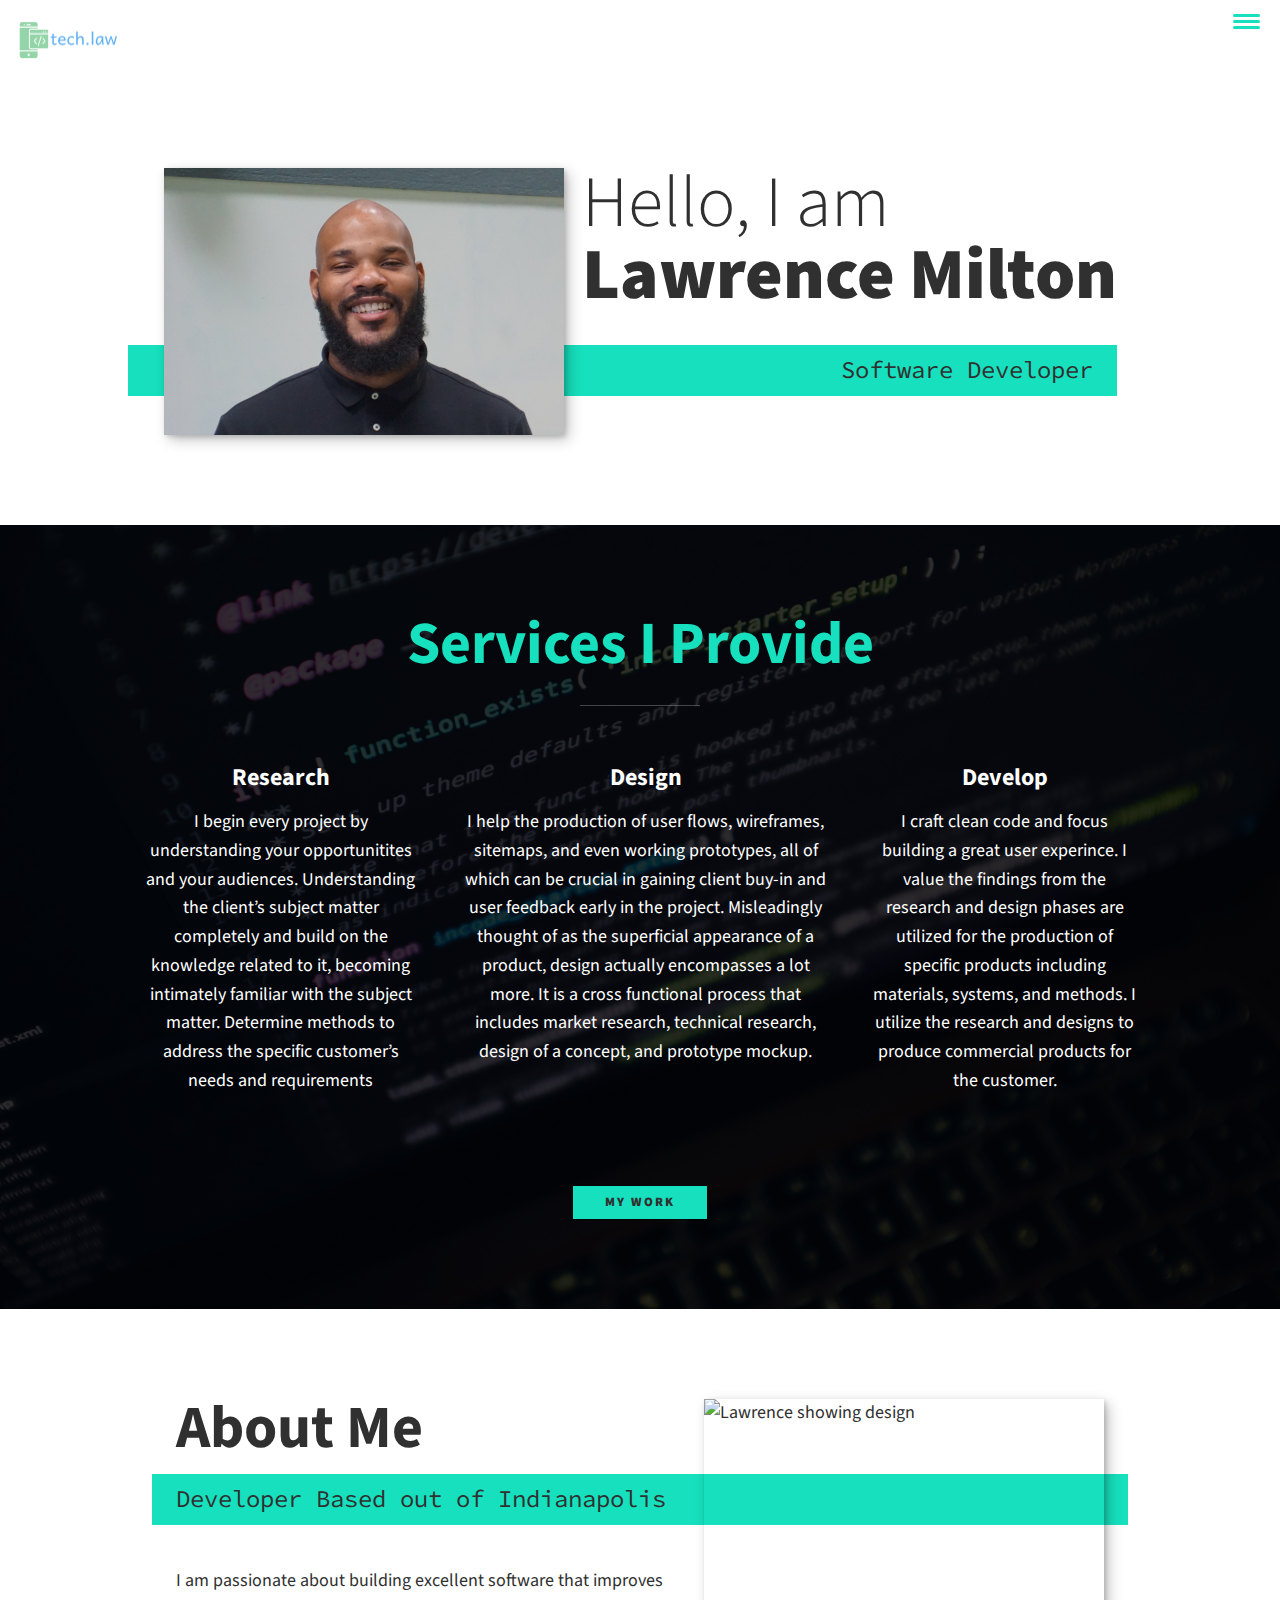
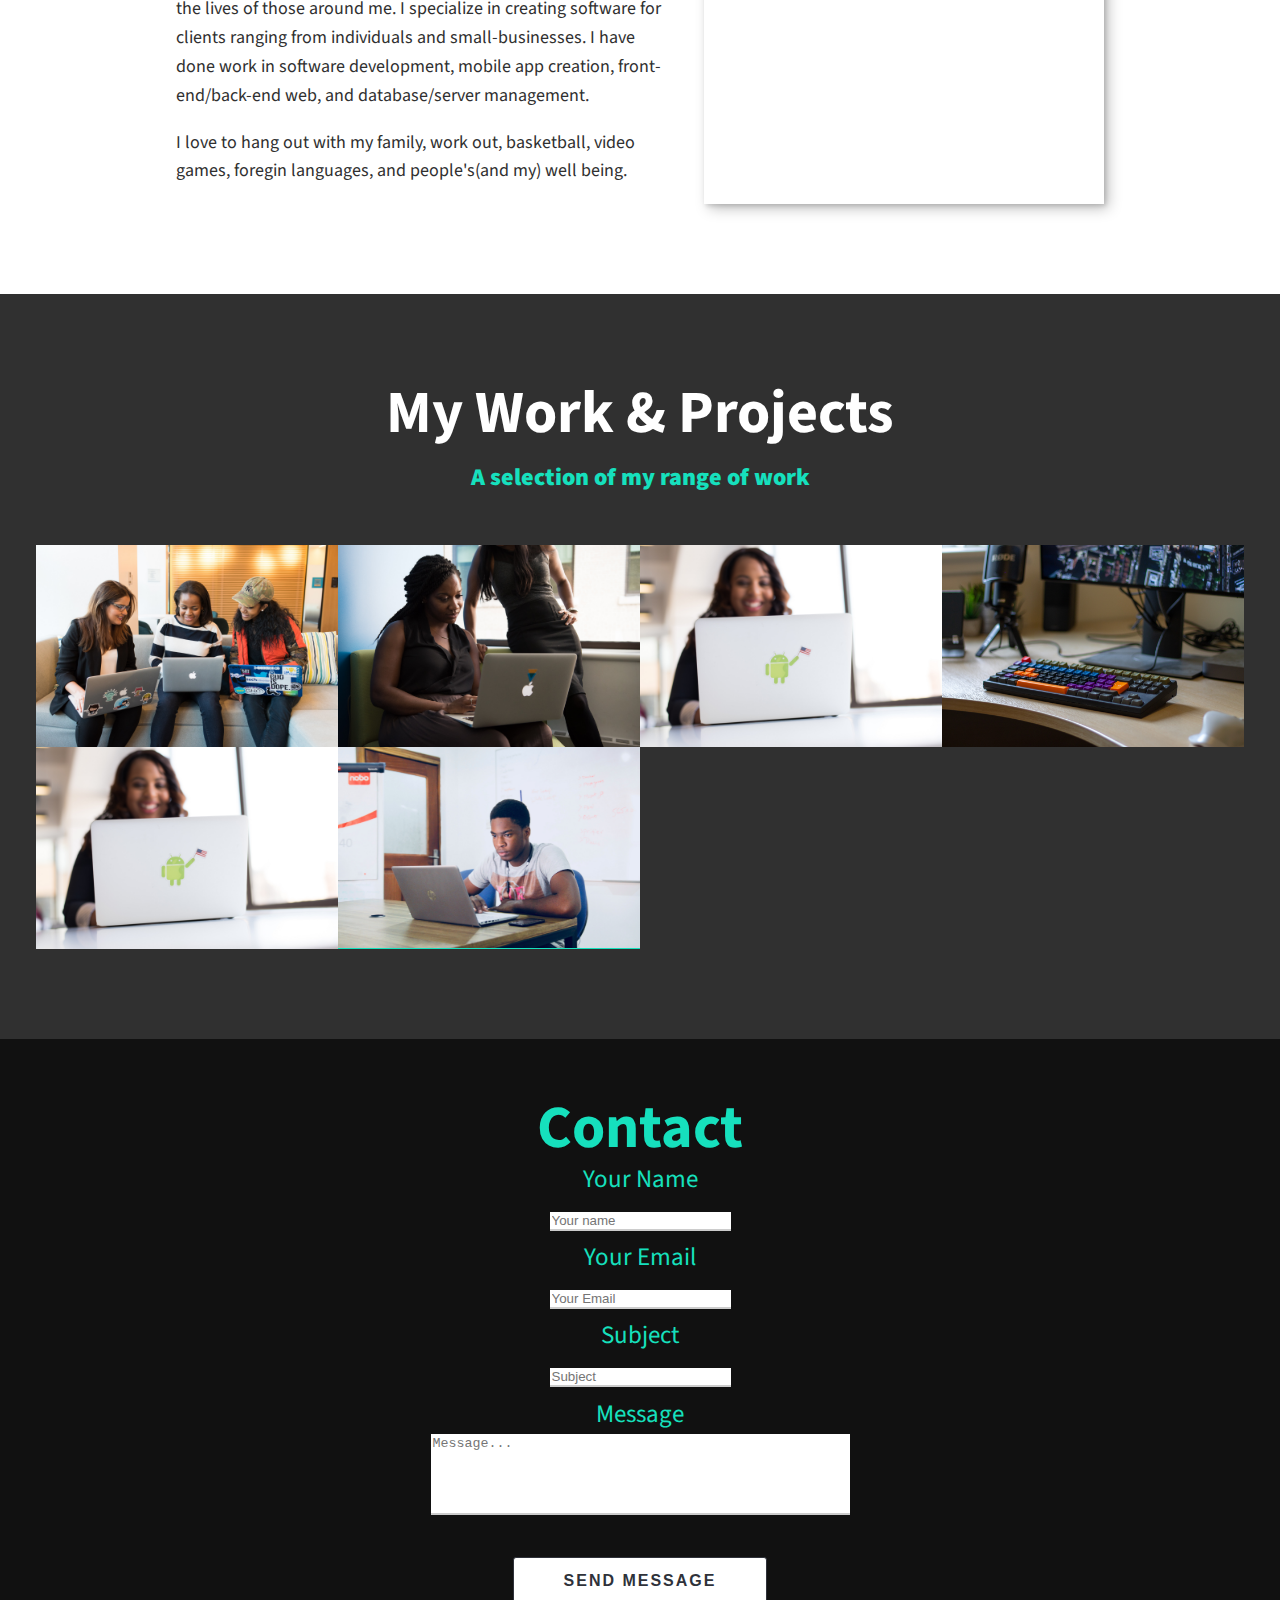
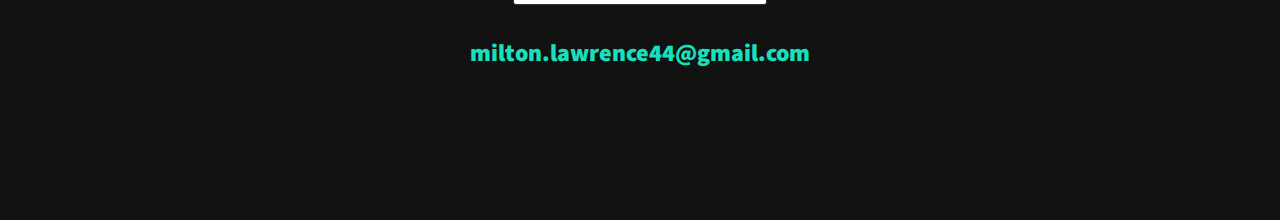
==== commit 2364277a: "Bio information updated" ====
--- a/index.html
+++ b/index.html
@@ -65,32 +65,37 @@
       </h2>
       <div class="services">
         <div class="service">
+          <h3>Research</h3>
+          <p>
+            I begin every project by understanding your opportunitites and your
+            audiences. Understanding the client’s subject matter completely and
+            build on the knowledge related to it, becoming intimately familiar
+            with the subject matter. Determine methods to address the specific
+            customer’s needs and requirements
+          </p>
+        </div>
+        <!---Closed service--->
+        <div class="service">
           <h3>Design</h3>
           <p>
-            Lorem ipsum dolor sit amet, consectetur adipiscing elit. Duis a
-            feugiat nibh. Praesent fermentum maximus euismod. Mauris malesuada
-            fringilla aliquam. Vestibulum leo nunc, malesuada non massa non,
-            mollis porttitor neque.
+            I help the production of user flows, wireframes, sitemaps, and even
+            working prototypes, all of which can be crucial in gaining client
+            buy-­in and user feedback early in the project. Misleadingly thought
+            of as the superficial appearance of a product, design actually
+            encompasses a lot more. It is a cross functional process that
+            includes market research, technical research, design of a concept,
+            and prototype mockup.
           </p>
         </div>
         <!---Closed service--->
         <div class="service">
           <h3>Develop</h3>
           <p>
-            Lorem ipsum dolor sit amet, consectetur adipiscing elit. Duis a
-            feugiat nibh. Praesent fermentum maximus euismod. Mauris malesuada
-            fringilla aliquam. Vestibulum leo nunc, malesuada non massa non,
-            mollis porttitor neque.
-          </p>
-        </div>
-        <!---Closed service--->
-        <div class="service">
-          <h3>Research</h3>
-          <p>
-            Lorem ipsum dolor sit amet, consectetur adipiscing elit. Duis a
-            feugiat nibh. Praesent fermentum maximus euismod. Mauris malesuada
-            fringilla aliquam. Vestibulum leo nunc, malesuada non massa non,
-            mollis porttitor neque.
+            I craft clean code and focus building a great user experince. I
+            value the findings from the research and design phases are utilized
+            for the production of specific products including materials,
+            systems, and methods. I utilize the research and designs to produce
+            commercial products for the customer.
           </p>
         </div>
         <!---Closed service--->
@@ -108,16 +113,15 @@
 
       <div class="about-me__body">
         <p>
-          Lorem ipsum dolor sit amet, consectetur adipiscing elit. Aliquam
-          interdum porttitor urna at efficitur. Donec nec nisl non mi iaculis
-          efficitur. Lorem ipsum dolor sit amet, consectetur adipiscing elit.
-          Sed ac ipsum nec libero semper suscipit.
+          I am passionate about building excellent software that improves the
+          lives of those around me. I specialize in creating software for
+          clients ranging from individuals and small-businesses. I have done
+          work in software development, mobile app creation, front-end/back-end
+          web, and database/server management.
         </p>
         <p>
-          Lorem ipsum dolor sit amet, consectetur adipiscing elit. Aliquam
-          interdum porttitor urna at efficitur. Donec nec nisl non mi iaculis
-          efficitur. Lorem ipsum dolor sit amet, consectetur adipiscing elit.
-          Sed ac ipsum nec libero semper suscipit.
+          I love to hang out with my family, work out, basketball, video games,
+          foregin languages, and people's(and my) well being.
         </p>
       </div>
 
@@ -189,7 +193,6 @@
               action="#"
               method="POST"
               role="form"
-              data-netlify-recaptcha="true"
               data-netlify="true"
             >
               <div class="form-group">
